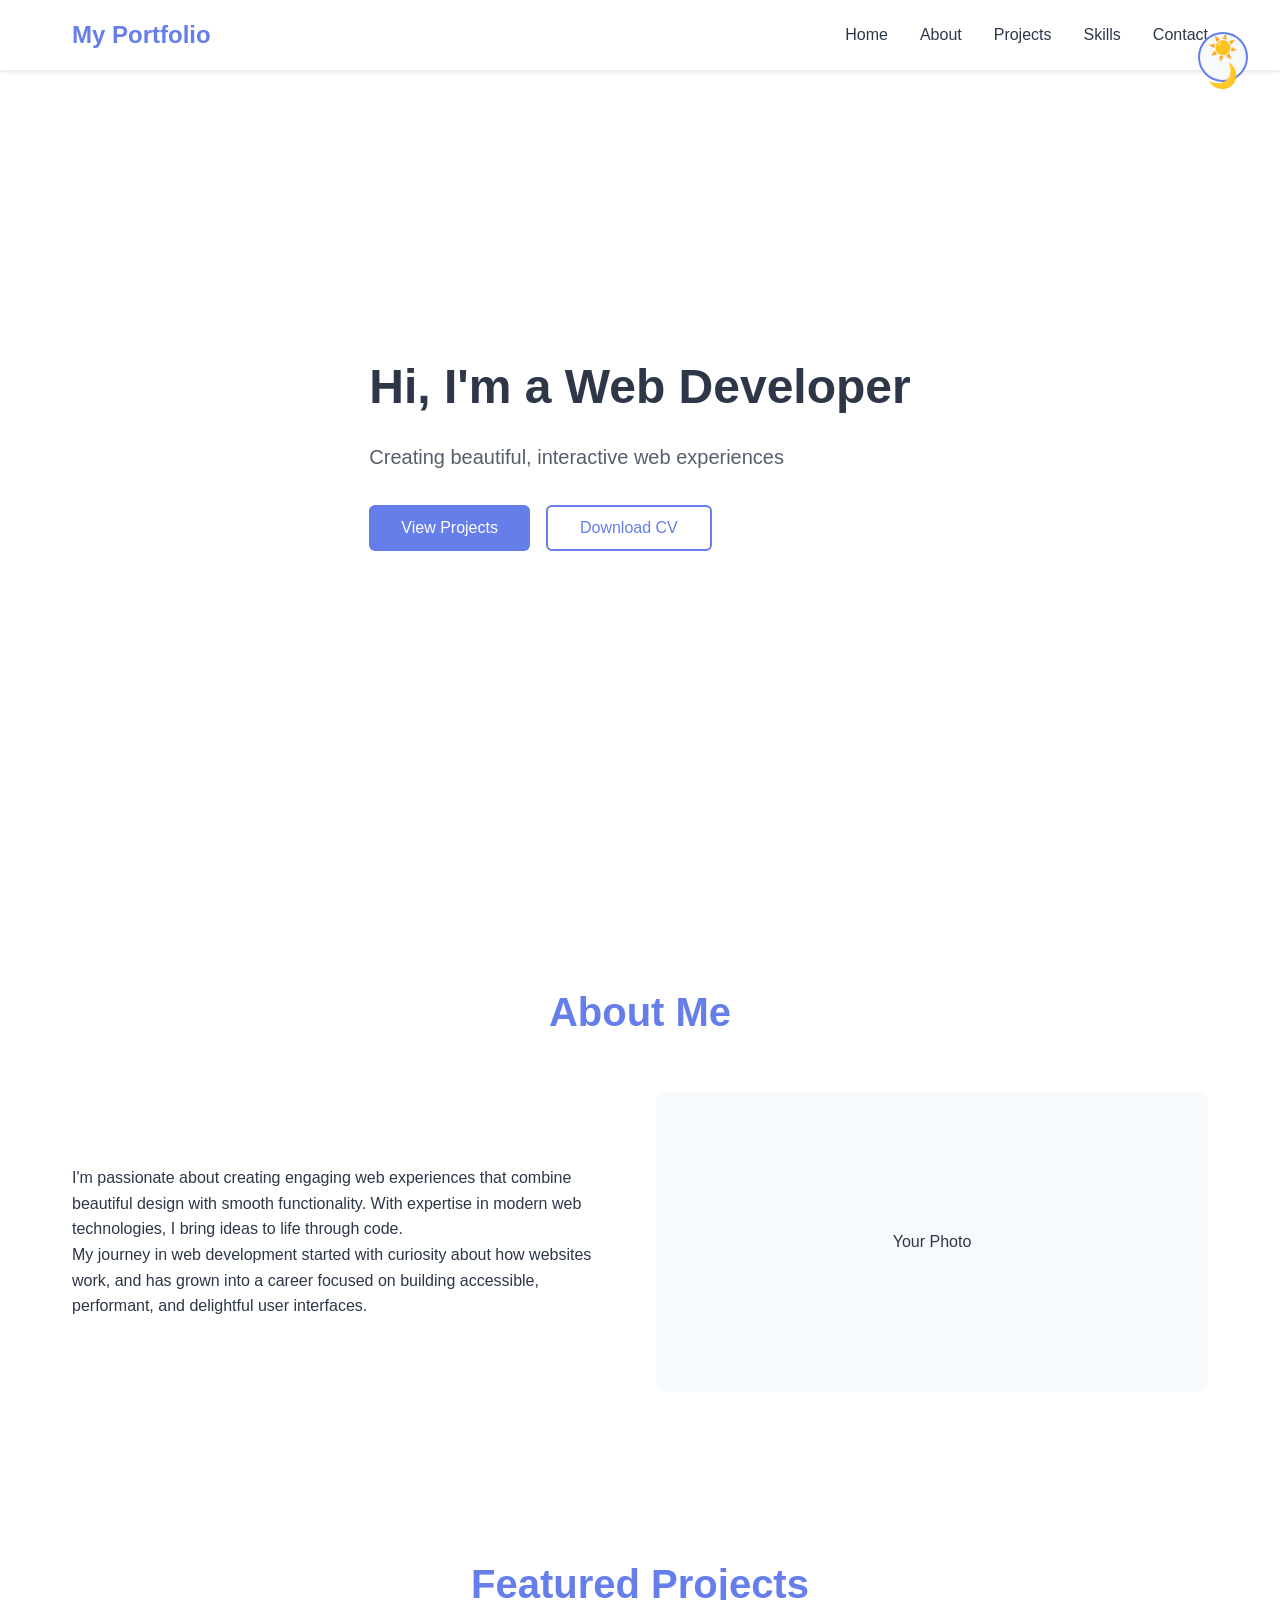
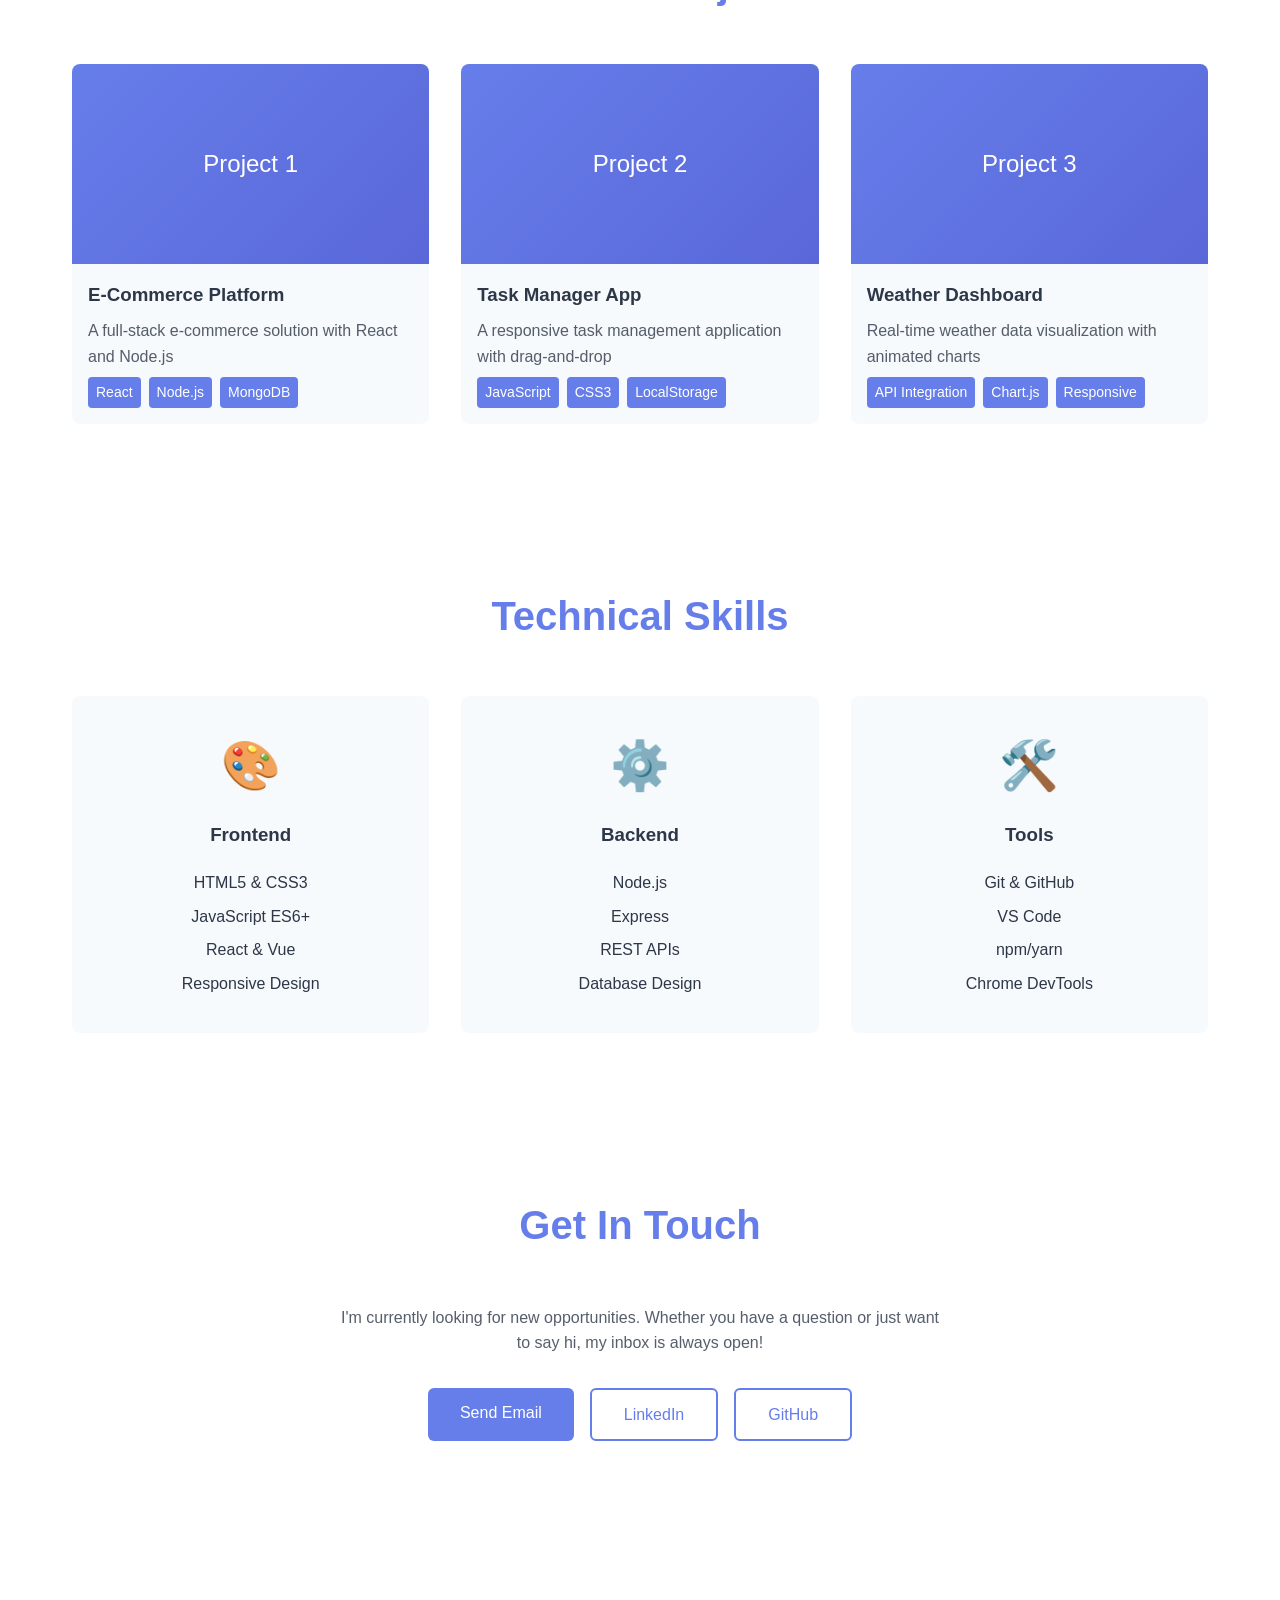
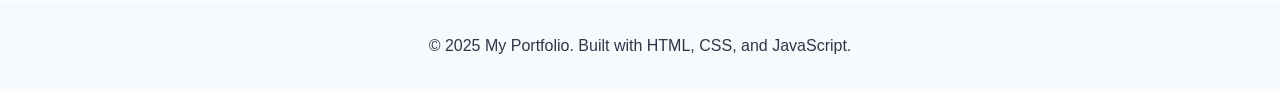
==== index.html @ d0a39c7b "Initial commit" ====
<!DOCTYPE html>
<html lang="en">
<head>
    <meta charset="UTF-8">
    <meta name="viewport" content="width=device-width, initial-scale=1.0">
    <title>My Portfolio - Week 12 Enhanced</title>
    <link rel="stylesheet" href="styles.css">
</head>
<body>
    <!-- Theme Toggle Button -->
    <button class="theme-toggle" aria-label="Toggle theme">
        <span class="sun-icon">☀️</span>
        <span class="moon-icon">🌙</span>
    </button>

    <!-- Navigation -->
    <nav class="navbar">
        <div class="nav-container">
            <div class="nav-brand">
                <h2>My Portfolio</h2>
            </div>
            <ul class="nav-menu">
                <li><a href="#home" class="nav-link active">Home</a></li>
                <li><a href="#about" class="nav-link">About</a></li>
                <li><a href="#projects" class="nav-link">Projects</a></li>
                <li><a href="#skills" class="nav-link">Skills</a></li>
                <li><a href="#contact" class="nav-link">Contact</a></li>
            </ul>
        </div>
    </nav>

    <!-- Hero Section -->
    <section id="home" class="hero animate-on-scroll">
        <!-- TODO: Add floating shapes for background animation -->
        <div class="container">
            <h1 class="hero-title">Hi, I'm a Web Developer</h1>
            <p class="hero-subtitle">Creating beautiful, interactive web experiences</p>
            <div class="hero-buttons">
                <button class="btn btn-primary">View Projects</button>
                <button class="btn btn-secondary">Download CV</button>
            </div>
        </div>
    </section>

    <!-- About Section -->
    <section id="about" class="about-section animate-on-scroll">
        <div class="container">
            <h2 class="section-title">About Me</h2>
            <div class="about-content">
                <div class="about-text">
                    <p>I'm passionate about creating engaging web experiences that combine beautiful design with smooth functionality. With expertise in modern web technologies, I bring ideas to life through code.</p>
                    <p>My journey in web development started with curiosity about how websites work, and has grown into a career focused on building accessible, performant, and delightful user interfaces.</p>
                </div>
                <div class="about-image">
                    <!-- TODO: Add image with hover effect -->
                    <div class="image-placeholder">Your Photo</div>
                </div>
            </div>
        </div>
    </section>

    <!-- Projects Section -->
    <section id="projects" class="projects-section animate-on-scroll">
        <div class="container">
            <h2 class="section-title">Featured Projects</h2>
            <div class="projects-grid stagger-children">
                <!-- Project Card 1 -->
                <div class="project-card">
                    <div class="image-wrapper">
                        <div class="project-image">Project 1</div>
                        <div class="image-overlay"></div>
                    </div>
                    <h3>E-Commerce Platform</h3>
                    <p>A full-stack e-commerce solution with React and Node.js</p>
                    <div class="project-tags">
                        <span class="tag">React</span>
                        <span class="tag">Node.js</span>
                        <span class="tag">MongoDB</span>
                    </div>
                </div>

                <!-- Project Card 2 -->
                <div class="project-card">
                    <div class="image-wrapper">
                        <div class="project-image">Project 2</div>
                        <div class="image-overlay"></div>
                    </div>
                    <h3>Task Manager App</h3>
                    <p>A responsive task management application with drag-and-drop</p>
                    <div class="project-tags">
                        <span class="tag">JavaScript</span>
                        <span class="tag">CSS3</span>
                        <span class="tag">LocalStorage</span>
                    </div>
                </div>

                <!-- Project Card 3 -->
                <div class="project-card">
                    <div class="image-wrapper">
                        <div class="project-image">Project 3</div>
                        <div class="image-overlay"></div>
                    </div>
                    <h3>Weather Dashboard</h3>
                    <p>Real-time weather data visualization with animated charts</p>
                    <div class="project-tags">
                        <span class="tag">API Integration</span>
                        <span class="tag">Chart.js</span>
                        <span class="tag">Responsive</span>
                    </div>
                </div>

                <!-- TODO: Add more project cards -->
            </div>
        </div>
    </section>

    <!-- Skills Section -->
    <section id="skills" class="skills-section animate-on-scroll">
        <div class="container">
            <h2 class="section-title">Technical Skills</h2>
            <div class="skills-grid stagger-children">
                <div class="skill-card">
                    <div class="skill-icon">🎨</div>
                    <h3>Frontend</h3>
                    <ul>
                        <li>HTML5 & CSS3</li>
                        <li>JavaScript ES6+</li>
                        <li>React & Vue</li>
                        <li>Responsive Design</li>
                    </ul>
                </div>
                <div class="skill-card">
                    <div class="skill-icon">⚙️</div>
                    <h3>Backend</h3>
                    <ul>
                        <li>Node.js</li>
                        <li>Express</li>
                        <li>REST APIs</li>
                        <li>Database Design</li>
                    </ul>
                </div>
                <div class="skill-card">
                    <div class="skill-icon">🛠️</div>
                    <h3>Tools</h3>
                    <ul>
                        <li>Git & GitHub</li>
                        <li>VS Code</li>
                        <li>npm/yarn</li>
                        <li>Chrome DevTools</li>
                    </ul>
                </div>
            </div>
        </div>
    </section>

    <!-- Contact Section -->
    <section id="contact" class="contact-section animate-on-scroll">
        <div class="container">
            <h2 class="section-title">Get In Touch</h2>
            <p class="contact-subtitle">I'm currently looking for new opportunities. Whether you have a question or just want to say hi, my inbox is always open!</p>
            <div class="contact-buttons">
                <a href="mailto:your@email.com" class="btn btn-primary">Send Email</a>
                <a href="https://linkedin.com" class="btn btn-secondary">LinkedIn</a>
                <a href="https://github.com" class="btn btn-secondary">GitHub</a>
            </div>
        </div>
    </section>

    <!-- Footer -->
    <footer class="footer">
        <div class="container">
            <p>&copy; 2025 My Portfolio. Built with HTML, CSS, and JavaScript.</p>
        </div>
    </footer>

    <script src="script.js"></script>
</body>
</html>
---- styles.css ----
/* ==========================================
   CSS VARIABLES & DESIGN SYSTEM
   TODO: Complete the design system with all variables
   ========================================== */

:root {
  /* Color System - TODO: Add more color variations */
  --color-primary: #667eea;
  --color-primary-dark: #5a67d8;
  --color-text-primary: #2d3748;
  --color-background: #ffffff;
  --color-surface: #f7fafc;

  /* Spacing System - TODO: Use consistently throughout */
  --spacing-sm: 0.5rem;
  --spacing-md: 1rem;
  --spacing-lg: 2rem;

  /* Animation Timing - TODO: Add more timing variations */
  --transition-base: 250ms;
  --ease-in-out: cubic-bezier(0.4, 0, 0.2, 1);
}

/* Dark Theme - TODO: Complete dark theme variables */
[data-theme="dark"] {
  --color-text-primary: #f7fafc;
  --color-background: #1a202c;
  --color-surface: #2d3748;
}

/* ==========================================
   BASE STYLES
   ========================================== */

* {
  margin: 0;
  padding: 0;
  box-sizing: border-box;
}

body {
  font-family: -apple-system, BlinkMacSystemFont, 'Segoe UI', Roboto, Oxygen, Ubuntu, sans-serif;
  line-height: 1.6;
  color: var(--color-text-primary);
  background: var(--color-background);
  /* TODO: Add smooth transition for theme switching */
}

.container {
  max-width: 1200px;
  margin: 0 auto;
  padding: 0 var(--spacing-lg);
}

/* ==========================================
   THEME TOGGLE
   TODO: Add rotation animation on click
   ========================================== */

.theme-toggle {
  position: fixed;
  top: var(--spacing-lg);
  right: var(--spacing-lg);
  width: 50px;
  height: 50px;
  border-radius: 50%;
  background: var(--color-surface);
  border: 2px solid var(--color-primary);
  cursor: pointer;
  z-index: 1000;
  font-size: 1.5rem;
  /* TODO: Add hover effect and transition */
}

/* Hide moon in light mode, sun in dark mode */
[data-theme="light"] .moon-icon {
  display: none;
}

[data-theme="dark"] .sun-icon {
  display: none;
}

/* ==========================================
   NAVIGATION
   TODO: Add underline animation for links
   ========================================== */

.navbar {
  position: fixed;
  top: 0;
  width: 100%;
  background: var(--color-background);
  box-shadow: 0 2px 4px rgba(0,0,0,0.1);
  z-index: 100;
  padding: var(--spacing-md) 0;
}

.nav-container {
  max-width: 1200px;
  margin: 0 auto;
  padding: 0 var(--spacing-lg);
  display: flex;
  justify-content: space-between;
  align-items: center;
}

.nav-brand h2 {
  color: var(--color-primary);
}

.nav-menu {
  display: flex;
  list-style: none;
  gap: var(--spacing-lg);
}

.nav-link {
  color: var(--color-text-primary);
  text-decoration: none;
  position: relative;
  /* TODO: Add hover effect with underline animation */
}

/* ==========================================
   HERO SECTION
   TODO: Add typing animation for title
   ========================================== */

.hero {
  min-height: 100vh;
  display: flex;
  align-items: center;
  justify-content: center;
  padding-top: 80px;
}

.hero-title {
  font-size: 3rem;
  margin-bottom: var(--spacing-md);
  /* TODO: Add typing animation */
}

.hero-subtitle {
  font-size: 1.25rem;
  margin-bottom: var(--spacing-lg);
  opacity: 0.8;
}

.hero-buttons {
  display: flex;
  gap: var(--spacing-md);
}

/* ==========================================
   BUTTONS
   TODO: Add hover and active states with transforms
   ========================================== */

.btn {
  padding: 0.75rem 2rem;
  border: none;
  border-radius: 0.375rem;
  cursor: pointer;
  font-size: 1rem;
  text-decoration: none;
  display: inline-block;
  /* TODO: Add transition for smooth hover effects */
}

.btn-primary {
  background: var(--color-primary);
  color: white;
}

.btn-secondary {
  background: transparent;
  color: var(--color-primary);
  border: 2px solid var(--color-primary);
}

/* TODO: Add hover states with transform and shadow */

/* ==========================================
   SECTIONS
   ========================================== */

section {
  padding: 5rem 0;
}

.section-title {
  font-size: 2.5rem;
  text-align: center;
  margin-bottom: 3rem;
  color: var(--color-primary);
}

/* ==========================================
   ABOUT SECTION
   ========================================== */

.about-content {
  display: grid;
  grid-template-columns: 1fr 1fr;
  gap: var(--spacing-lg);
  align-items: center;
}

.image-placeholder {
  background: var(--color-surface);
  height: 300px;
  display: flex;
  align-items: center;
  justify-content: center;
  border-radius: 0.5rem;
  /* TODO: Add hover effect */
}

/* ==========================================
   PROJECTS SECTION
   TODO: Add card hover animations
   ========================================== */

.projects-grid {
  display: grid;
  grid-template-columns: repeat(auto-fit, minmax(300px, 1fr));
  gap: var(--spacing-lg);
}

.project-card {
  background: var(--color-surface);
  border-radius: 0.5rem;
  overflow: hidden;
  /* TODO: Add hover transform and shadow */
}

.project-image {
  height: 200px;
  background: linear-gradient(135deg, var(--color-primary), var(--color-primary-dark));
  display: flex;
  align-items: center;
  justify-content: center;
  color: white;
  font-size: 1.5rem;
}

.image-wrapper {
  position: relative;
  overflow: hidden;
}

.image-overlay {
  /* TODO: Add overlay effect on hover */
}

.project-card h3 {
  padding: var(--spacing-md) var(--spacing-md) 0;
}

.project-card p {
  padding: var(--spacing-sm) var(--spacing-md);
  opacity: 0.8;
}

.project-tags {
  padding: 0 var(--spacing-md) var(--spacing-md);
  display: flex;
  gap: var(--spacing-sm);
  flex-wrap: wrap;
}

.tag {
  background: var(--color-primary);
  color: white;
  padding: 0.25rem 0.5rem;
  border-radius: 0.25rem;
  font-size: 0.875rem;
}

/* ==========================================
   SKILLS SECTION
   TODO: Add card entrance animations
   ========================================== */

.skills-grid {
  display: grid;
  grid-template-columns: repeat(auto-fit, minmax(250px, 1fr));
  gap: var(--spacing-lg);
}

.skill-card {
  background: var(--color-surface);
  padding: var(--spacing-lg);
  border-radius: 0.5rem;
  text-align: center;
  /* TODO: Add hover effect */
}

.skill-icon {
  font-size: 3rem;
  margin-bottom: var(--spacing-md);
}

.skill-card ul {
  list-style: none;
  margin-top: var(--spacing-md);
}

.skill-card li {
  padding: 0.25rem 0;
}

/* ==========================================
   CONTACT SECTION
   ========================================== */

.contact-section {
  text-align: center;
}

.contact-subtitle {
  max-width: 600px;
  margin: 0 auto var(--spacing-lg);
  opacity: 0.8;
}

.contact-buttons {
  display: flex;
  gap: var(--spacing-md);
  justify-content: center;
}

/* ==========================================
   FOOTER
   ========================================== */

.footer {
  background: var(--color-surface);
  padding: var(--spacing-lg) 0;
  text-align: center;
  margin-top: 5rem;
}

/* ==========================================
   ANIMATIONS
   TODO: Create keyframe animations
   ========================================== */

/* TODO: Add fadeInUp animation */
@keyframes fadeInUp {
  /* Your implementation here */
}

/* TODO: Add typing animation */
@keyframes typing {
  /* Your implementation here */
}

/* TODO: Add float animation for background elements */

/* ==========================================
   UTILITY CLASSES
   ========================================== */

.animate-on-scroll {
  /* TODO: Set initial state for scroll animations */
}

.animate-on-scroll.visible {
  /* TODO: Apply animation when visible */
}

/* Staggered animations */
.stagger-children > * {
  /* TODO: Add staggered delay for children */
}

/* ==========================================
   RESPONSIVE DESIGN
   ========================================== */

@media (max-width: 768px) {
  .nav-menu {
    flex-direction: column;
    position: absolute;
    top: 100%;
    left: 0;
    width: 100%;
    background: var(--color-background);
    /* Add mobile menu styles */
  }

  .about-content {
    grid-template-columns: 1fr;
  }

  .hero-title {
    font-size: 2rem;
  }

  .projects-grid,
  .skills-grid {
    grid-template-columns: 1fr;
  }

  .contact-buttons {
    flex-direction: column;
    align-items: center;
  }
}
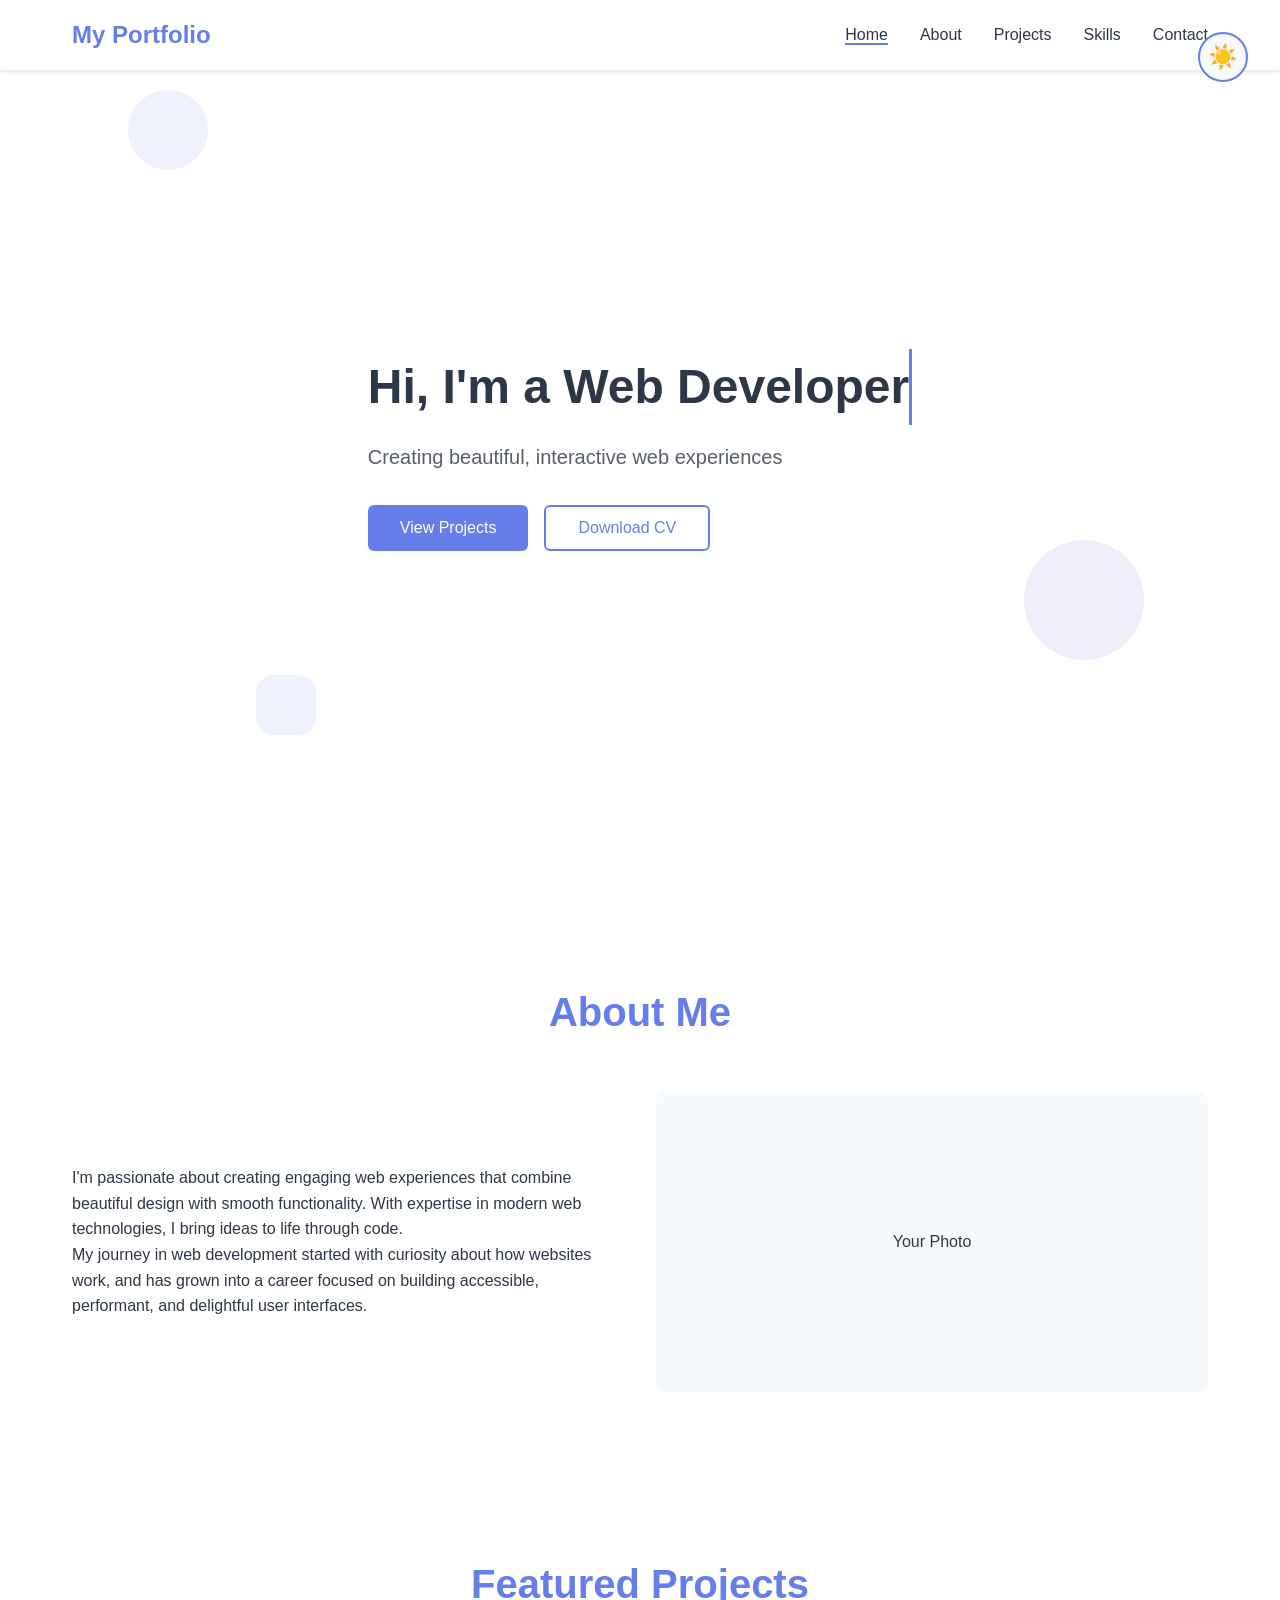
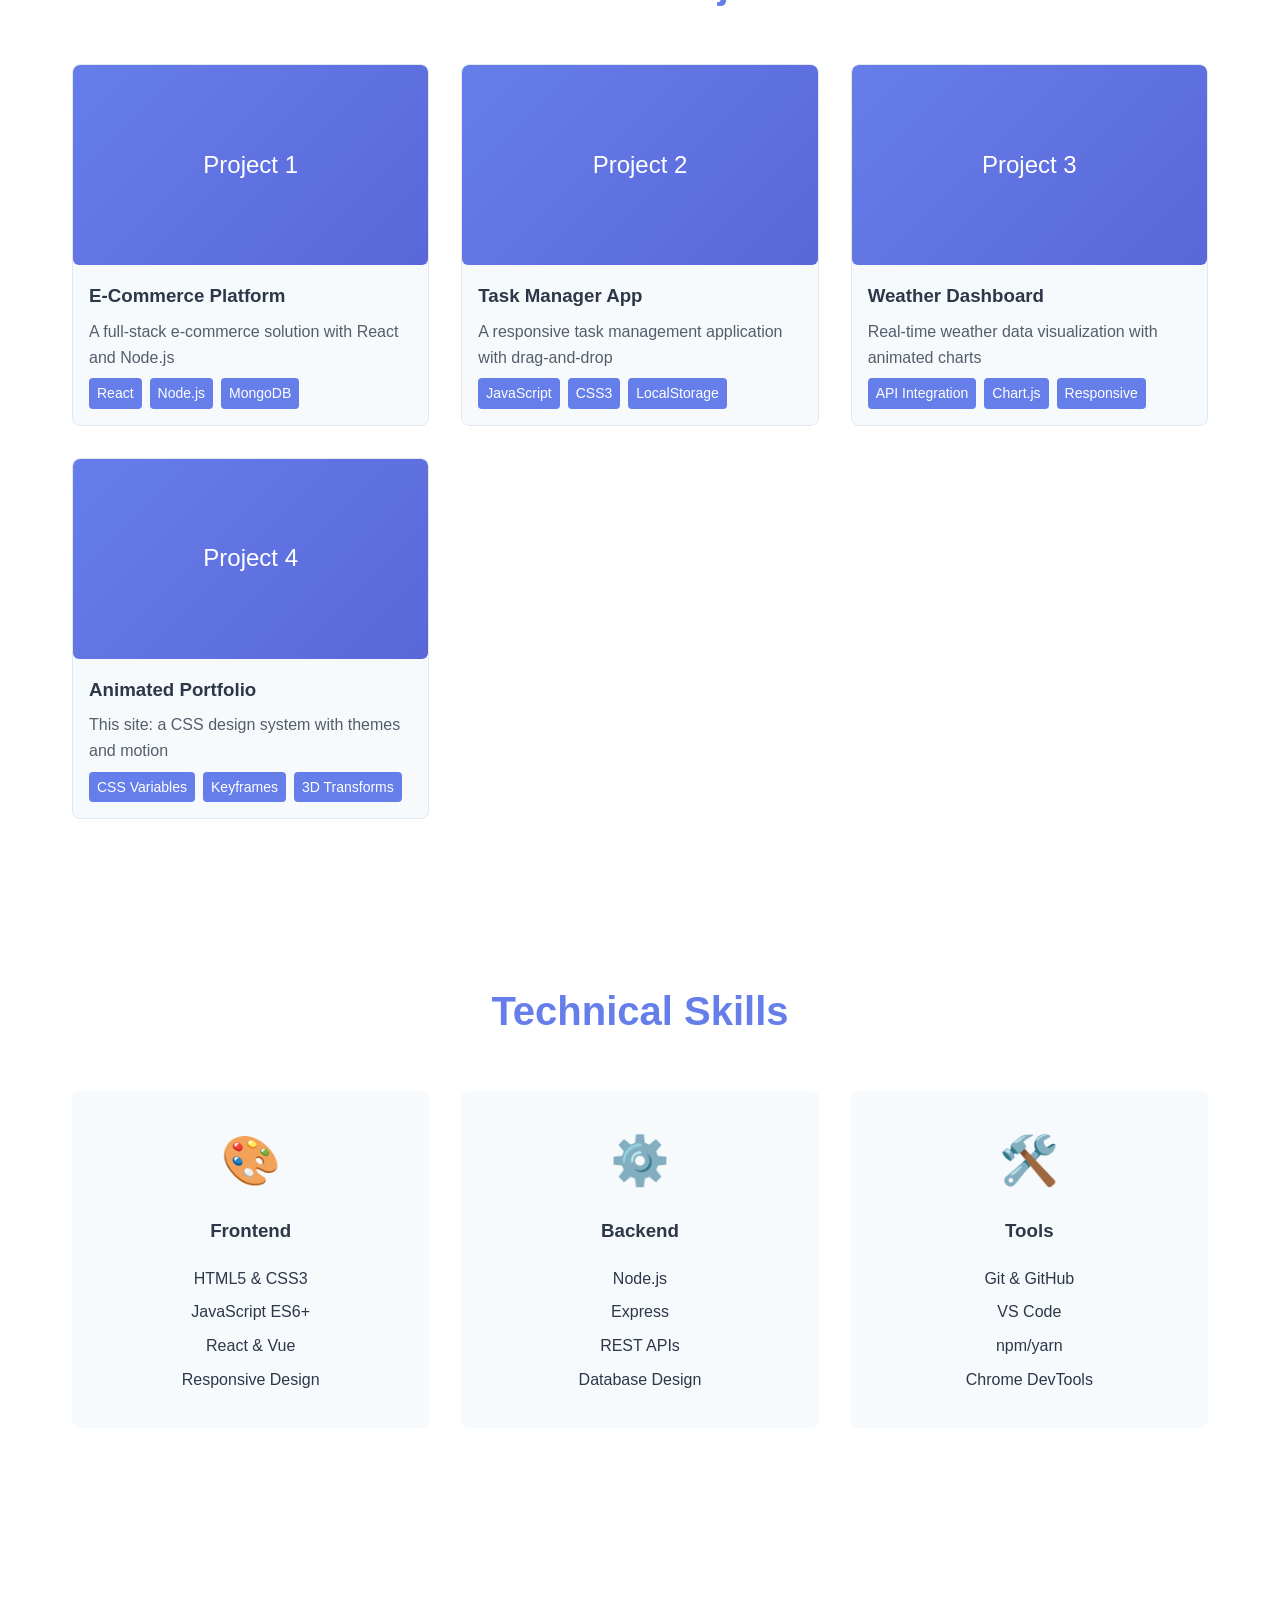
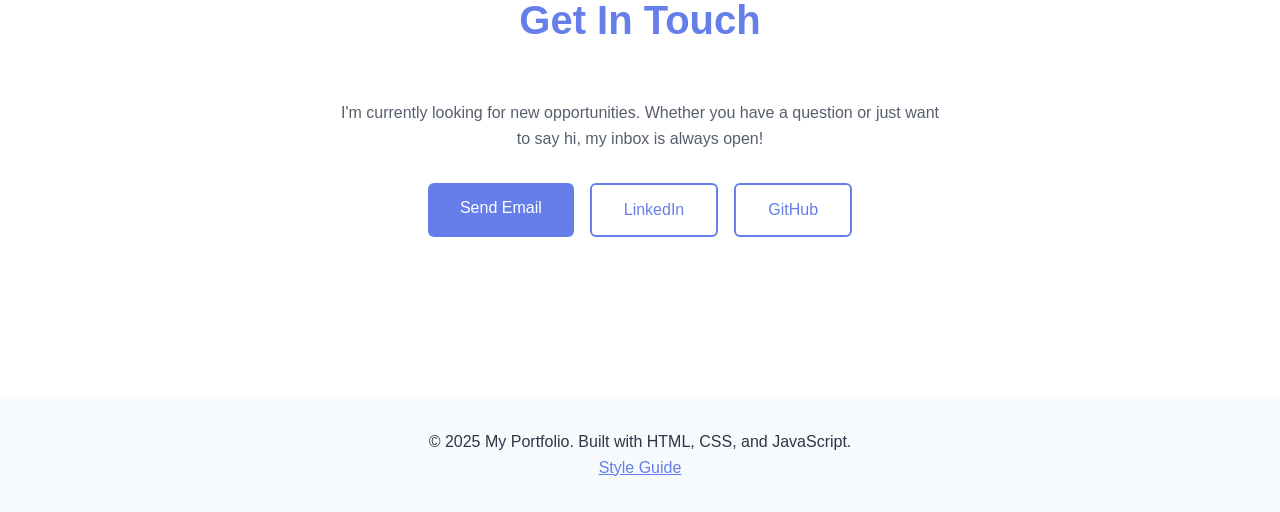
==== commit 00dff04c: "In-person project 8 Parts 1-5: design tokens, hover transitions, scroll entrance animations with sta" ====
--- a/index.html
+++ b/index.html
@@ -31,8 +31,11 @@
 
     <!-- Hero Section -->
     <section id="home" class="hero animate-on-scroll">
-        <!-- TODO: Add floating shapes for background animation -->
-        <div class="container">
+        <div class="floating-shape" style="top: 10%; left: 10%; width: 80px; height: 80px; border-radius: 50%; background: var(--color-primary);"></div>
+        <div class="floating-shape" style="top: 60%; left: 80%; width: 120px; height: 120px; border-radius: 50%; background: var(--color-primary-dark);"></div>
+        <div class="floating-shape" style="top: 75%; left: 20%; width: 60px; height: 60px; border-radius: 30%; background: var(--color-primary);"></div>
+        <!-- Parallax on the content, not the section: the section's fadeInUp keeps its transform -->
+        <div class="container parallax" data-speed="0.3">
             <h1 class="hero-title">Hi, I'm a Web Developer</h1>
             <p class="hero-subtitle">Creating beautiful, interactive web experiences</p>
             <div class="hero-buttons">
@@ -109,7 +112,32 @@
                     </div>
                 </div>
 
-                <!-- TODO: Add more project cards -->
+                <!-- Project Card 4: flips on hover to show its back face -->
+                <div class="project-card flip-card">
+                    <div class="flip-inner">
+                        <div class="flip-front">
+                            <div class="image-wrapper">
+                                <div class="project-image">Project 4</div>
+                                <div class="image-overlay"></div>
+                            </div>
+                            <h3>Animated Portfolio</h3>
+                            <p>This site: a CSS design system with themes and motion</p>
+                            <div class="project-tags">
+                                <span class="tag">CSS Variables</span>
+                                <span class="tag">Keyframes</span>
+                                <span class="tag">3D Transforms</span>
+                            </div>
+                        </div>
+                        <div class="flip-back">
+                            <h3>Animated Portfolio</h3>
+                            <p>Design tokens drive every color, space and timing. Sections fade in on scroll, the theme fades between light and dark, and this card flips in 3D.</p>
+                            <div class="flip-links">
+                                <a href="styleguide.html" class="btn btn-primary">Style Guide</a>
+                                <a href="https://github.com" class="btn btn-secondary">Code</a>
+                            </div>
+                        </div>
+                    </div>
+                </div>
             </div>
         </div>
     </section>
@@ -170,6 +198,7 @@
     <footer class="footer">
         <div class="container">
             <p>&copy; 2025 My Portfolio. Built with HTML, CSS, and JavaScript.</p>
+            <p><a href="styleguide.html">Style Guide</a></p>
         </div>
     </footer>
 
--- a/styles.css
+++ b/styles.css
@@ -1,31 +1,56 @@
 /* ==========================================
    CSS VARIABLES & DESIGN SYSTEM
-   TODO: Complete the design system with all variables
    ========================================== */
 
 :root {
-  /* Color System - TODO: Add more color variations */
+  /* Color System */
   --color-primary: #667eea;
   --color-primary-dark: #5a67d8;
+  --color-secondary: #48bb78;
+  --color-accent: #f6ad55;
+
   --color-text-primary: #2d3748;
+  --color-text-secondary: #718096;
   --color-background: #ffffff;
   --color-surface: #f7fafc;
-
-  /* Spacing System - TODO: Use consistently throughout */
+  --color-border: #e2e8f0;
+
+  /* Spacing System */
+  --spacing-xs: 0.25rem;
   --spacing-sm: 0.5rem;
   --spacing-md: 1rem;
   --spacing-lg: 2rem;
-
-  /* Animation Timing - TODO: Add more timing variations */
+  --spacing-xl: 3rem;
+  --spacing-2xl: 4rem;
+
+  /* Typography */
+  --font-size-sm: 0.875rem;
+  --font-size-base: 1rem;
+  --font-size-lg: 1.125rem;
+  --font-size-xl: 1.25rem;
+  --font-size-2xl: 1.5rem;
+  --font-size-3xl: 2rem;
+
+  /* Animation Timing */
+  --transition-fast: 150ms;
   --transition-base: 250ms;
+  --transition-slow: 350ms;
+  --transition-slower: 500ms;
+
+  /* Easing Functions */
   --ease-in-out: cubic-bezier(0.4, 0, 0.2, 1);
-}
-
-/* Dark Theme - TODO: Complete dark theme variables */
+  --ease-out: cubic-bezier(0.0, 0, 0.2, 1);
+  --ease-in: cubic-bezier(0.4, 0, 1, 1);
+  --ease-bounce: cubic-bezier(0.68, -0.55, 0.265, 1.55);
+}
+
+/* Dark Theme Variables */
 [data-theme="dark"] {
   --color-text-primary: #f7fafc;
+  --color-text-secondary: #cbd5e0;
   --color-background: #1a202c;
   --color-surface: #2d3748;
+  --color-border: #4a5568;
 }
 
 /* ==========================================
@@ -43,7 +68,17 @@
   line-height: 1.6;
   color: var(--color-text-primary);
   background: var(--color-background);
-  /* TODO: Add smooth transition for theme switching */
+  transition: background-color var(--transition-slow),
+              color var(--transition-slow);
+}
+
+/* Surfaces with their own background fade with the theme too */
+.navbar,
+.footer,
+.skill-card,
+.image-placeholder {
+  transition: background-color var(--transition-slow),
+              color var(--transition-slow);
 }
 
 .container {
@@ -54,7 +89,6 @@
 
 /* ==========================================
    THEME TOGGLE
-   TODO: Add rotation animation on click
    ========================================== */
 
 .theme-toggle {
@@ -68,8 +102,23 @@
   border: 2px solid var(--color-primary);
   cursor: pointer;
   z-index: 1000;
-  font-size: 1.5rem;
-  /* TODO: Add hover effect and transition */
+  font-size: var(--font-size-2xl);
+  transition: transform var(--transition-base),
+              border-color var(--transition-base),
+              background-color var(--transition-slow);
+}
+
+.theme-toggle:hover {
+  transform: rotate(180deg);
+  border-color: var(--color-primary);
+}
+
+@keyframes spin-once {
+  to { transform: rotate(360deg); }
+}
+
+.theme-toggle.spinning {
+  animation: spin-once var(--transition-slow) var(--ease-in-out);
 }
 
 /* Hide moon in light mode, sun in dark mode */
@@ -83,7 +132,6 @@
 
 /* ==========================================
    NAVIGATION
-   TODO: Add underline animation for links
    ========================================== */
 
 .navbar {
@@ -119,12 +167,31 @@
   color: var(--color-text-primary);
   text-decoration: none;
   position: relative;
-  /* TODO: Add hover effect with underline animation */
+  transition: color var(--transition-fast);
+}
+
+.nav-link:hover {
+  color: var(--color-primary);
+}
+
+.nav-link::after {
+  content: '';
+  position: absolute;
+  bottom: -2px;
+  left: 0;
+  width: 0;
+  height: 2px;
+  background: var(--color-primary);
+  transition: width var(--transition-base) var(--ease-out);
+}
+
+.nav-link:hover::after,
+.nav-link.active::after {
+  width: 100%;
 }
 
 /* ==========================================
    HERO SECTION
-   TODO: Add typing animation for title
    ========================================== */
 
 .hero {
@@ -133,16 +200,33 @@
   align-items: center;
   justify-content: center;
   padding-top: 80px;
+  position: relative;
+  overflow: hidden;
+}
+
+/* Keep the hero content above the floating shapes */
+.hero .container {
+  position: relative;
+  z-index: 1;
 }
 
 .hero-title {
   font-size: 3rem;
   margin-bottom: var(--spacing-md);
-  /* TODO: Add typing animation */
+  /* fit-content puts the cursor at the end of the text, not the end of the container */
+  width: fit-content;
+  overflow: hidden;
+  white-space: nowrap;
+  border-right: 3px solid var(--color-primary);
+  animation:
+    typing 3s steps(30, end),
+    blink 0.5s step-end infinite;
+  animation-delay: 0.5s;
+  animation-fill-mode: both;
 }
 
 .hero-subtitle {
-  font-size: 1.25rem;
+  font-size: var(--font-size-xl);
   margin-bottom: var(--spacing-lg);
   opacity: 0.8;
 }
@@ -152,20 +236,33 @@
   gap: var(--spacing-md);
 }
 
+.floating-shape {
+  position: absolute;
+  opacity: 0.1;
+  animation: float 6s var(--ease-in-out) infinite;
+}
+
+.floating-shape:nth-child(1) { animation-delay: 0s; }
+.floating-shape:nth-child(2) { animation-delay: 2s; }
+.floating-shape:nth-child(3) { animation-delay: 4s; }
+
 /* ==========================================
    BUTTONS
-   TODO: Add hover and active states with transforms
    ========================================== */
 
 .btn {
-  padding: 0.75rem 2rem;
+  padding: 0.75rem var(--spacing-lg);
   border: none;
   border-radius: 0.375rem;
   cursor: pointer;
-  font-size: 1rem;
+  font-size: var(--font-size-base);
   text-decoration: none;
   display: inline-block;
-  /* TODO: Add transition for smooth hover effects */
+  transition: transform var(--transition-base) var(--ease-in-out),
+              box-shadow var(--transition-base) var(--ease-in-out),
+              background-color var(--transition-base),
+              color var(--transition-base);
+  transform: translateY(0);
 }
 
 .btn-primary {
@@ -179,7 +276,21 @@
   border: 2px solid var(--color-primary);
 }
 
-/* TODO: Add hover states with transform and shadow */
+.btn:hover {
+  background: var(--color-primary-dark);
+  transform: translateY(-2px);
+  box-shadow: 0 4px 12px rgba(102, 126, 234, 0.4);
+}
+
+/* The secondary button's text would vanish on the dark hover background */
+.btn-secondary:hover {
+  color: white;
+}
+
+.btn:active {
+  transform: translateY(0);
+  transition-duration: var(--transition-fast);
+}
 
 /* ==========================================
    SECTIONS
@@ -192,7 +303,7 @@
 .section-title {
   font-size: 2.5rem;
   text-align: center;
-  margin-bottom: 3rem;
+  margin-bottom: var(--spacing-xl);
   color: var(--color-primary);
 }
 
@@ -214,12 +325,18 @@
   align-items: center;
   justify-content: center;
   border-radius: 0.5rem;
-  /* TODO: Add hover effect */
+  transition: transform var(--transition-base) var(--ease-out),
+              box-shadow var(--transition-base) var(--ease-out),
+              background-color var(--transition-slow);
+}
+
+.image-placeholder:hover {
+  transform: scale(1.03) rotate(-1deg);
+  box-shadow: 0 10px 30px rgba(0, 0, 0, 0.1);
 }
 
 /* ==========================================
    PROJECTS SECTION
-   TODO: Add card hover animations
    ========================================== */
 
 .projects-grid {
@@ -230,9 +347,20 @@
 
 .project-card {
   background: var(--color-surface);
+  border: 1px solid var(--color-border);
   border-radius: 0.5rem;
   overflow: hidden;
-  /* TODO: Add hover transform and shadow */
+  transition: transform var(--transition-base) var(--ease-out),
+              box-shadow var(--transition-base) var(--ease-out),
+              border-color var(--transition-base),
+              background-color var(--transition-slow);
+  cursor: pointer;
+}
+
+.project-card:hover {
+  transform: scale(1.02);
+  box-shadow: 0 10px 30px rgba(0, 0, 0, 0.1);
+  border-color: var(--color-primary);
 }
 
 .project-image {
@@ -242,7 +370,7 @@
   align-items: center;
   justify-content: center;
   color: white;
-  font-size: 1.5rem;
+  font-size: var(--font-size-2xl);
 }
 
 .image-wrapper {
@@ -250,8 +378,20 @@
   overflow: hidden;
 }
 
-.image-overlay {
-  /* TODO: Add overlay effect on hover */
+.project-card .image-wrapper {
+  border-radius: 0.375rem;
+}
+
+.project-card .image-overlay {
+  position: absolute;
+  inset: 0;
+  background: linear-gradient(to top, rgba(0,0,0,0.7), transparent);
+  opacity: 0;
+  transition: opacity var(--transition-base);
+}
+
+.project-card:hover .image-overlay {
+  opacity: 1;
 }
 
 .project-card h3 {
@@ -273,14 +413,76 @@
 .tag {
   background: var(--color-primary);
   color: white;
-  padding: 0.25rem 0.5rem;
+  padding: var(--spacing-xs) var(--spacing-sm);
   border-radius: 0.25rem;
-  font-size: 0.875rem;
+  font-size: var(--font-size-sm);
+}
+
+/* 3D flip card (Tier 2) */
+.flip-card {
+  perspective: 1000px;
+  overflow: visible;
+  background: transparent;
+  border: none;
+}
+
+/* The flip replaces the scale, and the faces carry the border */
+.flip-card:hover {
+  transform: none;
+  box-shadow: none;
+}
+
+.flip-inner {
+  position: relative;
+  height: 100%;
+  transform-style: preserve-3d;
+  transition: transform var(--transition-slower) var(--ease-in-out);
+}
+
+.flip-card:hover .flip-inner {
+  transform: rotateY(180deg);
+}
+
+.flip-front,
+.flip-back {
+  backface-visibility: hidden;
+  -webkit-backface-visibility: hidden;
+  background: var(--color-surface);
+  border: 1px solid var(--color-border);
+  border-radius: 0.5rem;
+  overflow: hidden;
+  transition: background-color var(--transition-slow);
+}
+
+.flip-front {
+  height: 100%;
+}
+
+.flip-back {
+  position: absolute;
+  inset: 0;
+  transform: rotateY(180deg);
+  border-color: var(--color-primary);
+  display: flex;
+  flex-direction: column;
+  justify-content: center;
+  gap: var(--spacing-md);
+  padding: var(--spacing-lg);
+}
+
+.flip-back h3,
+.flip-back p {
+  padding: 0;
+}
+
+.flip-links {
+  display: flex;
+  gap: var(--spacing-sm);
+  flex-wrap: wrap;
 }
 
 /* ==========================================
    SKILLS SECTION
-   TODO: Add card entrance animations
    ========================================== */
 
 .skills-grid {
@@ -294,12 +496,24 @@
   padding: var(--spacing-lg);
   border-radius: 0.5rem;
   text-align: center;
-  /* TODO: Add hover effect */
+  transition: transform var(--transition-base) var(--ease-out),
+              box-shadow var(--transition-base) var(--ease-out),
+              background-color var(--transition-slow);
+}
+
+.skill-card:hover {
+  transform: translateY(-6px);
+  box-shadow: 0 10px 30px rgba(0, 0, 0, 0.1);
 }
 
 .skill-icon {
   font-size: 3rem;
   margin-bottom: var(--spacing-md);
+  transition: transform var(--transition-slow) var(--ease-bounce);
+}
+
+.skill-card:hover .skill-icon {
+  transform: scale(1.2);
 }
 
 .skill-card ul {
@@ -308,7 +522,7 @@
 }
 
 .skill-card li {
-  padding: 0.25rem 0;
+  padding: var(--spacing-xs) 0;
 }
 
 /* ==========================================
@@ -342,38 +556,199 @@
   margin-top: 5rem;
 }
 
+.footer a {
+  color: var(--color-primary);
+}
+
 /* ==========================================
    ANIMATIONS
-   TODO: Create keyframe animations
-   ========================================== */
-
-/* TODO: Add fadeInUp animation */
+   ========================================== */
+
 @keyframes fadeInUp {
-  /* Your implementation here */
-}
-
-/* TODO: Add typing animation */
+  from {
+    opacity: 0;
+    transform: translateY(30px);
+  }
+  to {
+    opacity: 1;
+    transform: translateY(0);
+  }
+}
+
+@keyframes fadeInScale {
+  from { opacity: 0; transform: scale(0.9); }
+  to   { opacity: 1; transform: scale(1); }
+}
+
+@keyframes slideInLeft {
+  from { opacity: 0; transform: translateX(-50px); }
+  to   { opacity: 1; transform: translateX(0); }
+}
+
+/* Staggered animation for grid children */
+@keyframes fadeInStagger {
+  from { opacity: 0; transform: translateY(20px); }
+  to   { opacity: 1; transform: translateY(0); }
+}
+
+/* max-width rather than width, so the title keeps its fit-content width */
 @keyframes typing {
-  /* Your implementation here */
-}
-
-/* TODO: Add float animation for background elements */
+  from { max-width: 0; }
+  to { max-width: 100%; }
+}
+
+@keyframes blink {
+  50% { border-color: transparent; }
+}
+
+@keyframes float {
+  0%, 100% {
+    transform: translateY(0) rotate(0deg);
+  }
+  33% {
+    transform: translateY(-10px) rotate(-2deg);
+  }
+  66% {
+    transform: translateY(-5px) rotate(2deg);
+  }
+}
 
 /* ==========================================
    UTILITY CLASSES
    ========================================== */
 
 .animate-on-scroll {
-  /* TODO: Set initial state for scroll animations */
+  opacity: 0;
 }
 
 .animate-on-scroll.visible {
-  /* TODO: Apply animation when visible */
-}
-
-/* Staggered animations */
+  animation: fadeInUp var(--transition-slower) var(--ease-out) forwards;
+}
+
+/* Grid children start hidden and fade in one after another once the grid is visible */
 .stagger-children > * {
-  /* TODO: Add staggered delay for children */
+  opacity: 0;
+}
+
+.stagger-children.visible > * {
+  animation: fadeInStagger var(--transition-slow) var(--ease-out) forwards;
+}
+
+.stagger-children.visible > *:nth-child(1) { animation-delay: 0ms; }
+.stagger-children.visible > *:nth-child(2) { animation-delay: 100ms; }
+.stagger-children.visible > *:nth-child(3) { animation-delay: 200ms; }
+.stagger-children.visible > *:nth-child(4) { animation-delay: 300ms; }
+.stagger-children.visible > *:nth-child(5) { animation-delay: 400ms; }
+.stagger-children.visible > *:nth-child(6) { animation-delay: 500ms; }
+
+/* ==========================================
+   STYLE GUIDE PAGE (Tier 3)
+   ========================================== */
+
+.sg-header {
+  display: flex;
+  justify-content: space-between;
+  align-items: center;
+  padding: var(--spacing-lg) 0;
+  padding-right: 70px; /* room for the fixed theme toggle */
+}
+
+.sg-header a {
+  color: var(--color-primary);
+}
+
+.sg-section {
+  padding: var(--spacing-lg) 0;
+}
+
+.sg-section h2 {
+  color: var(--color-primary);
+  margin-bottom: var(--spacing-md);
+}
+
+.sg-list {
+  list-style: none;
+  display: grid;
+  gap: var(--spacing-sm);
+}
+
+.sg-row {
+  display: grid;
+  grid-template-columns: 200px 1fr 220px;
+  gap: var(--spacing-md);
+  align-items: center;
+  padding: var(--spacing-sm) var(--spacing-md);
+  background: var(--color-surface);
+  border: 1px solid var(--color-border);
+  border-radius: 0.375rem;
+  transition: background-color var(--transition-slow);
+}
+
+.sg-name {
+  font-family: ui-monospace, Menlo, monospace;
+  font-size: var(--font-size-sm);
+}
+
+.sg-value {
+  font-family: ui-monospace, Menlo, monospace;
+  font-size: var(--font-size-sm);
+  color: var(--color-text-secondary);
+}
+
+.sg-swatch {
+  width: 48px;
+  height: 32px;
+  border-radius: 0.25rem;
+  border: 1px solid var(--color-border);
+}
+
+.sg-bar {
+  height: 12px;
+  background: var(--color-primary);
+  border-radius: 2px;
+}
+
+/* Side margins leave room for --ease-bounce to overshoot */
+.sg-track {
+  position: relative;
+  height: 24px;
+  margin: 0 15%;
+}
+
+.sg-box {
+  position: absolute;
+  left: 0;
+  width: 24px;
+  height: 24px;
+  border-radius: 0.25rem;
+  background: var(--color-primary);
+  transition-property: left;
+}
+
+.sg-track.moved .sg-box {
+  left: calc(100% - 24px);
+}
+
+/* ==========================================
+   REDUCED MOTION (Tier 1)
+   ========================================== */
+
+@media (prefers-reduced-motion: reduce) {
+  *,
+  *::before,
+  *::after {
+    animation: none !important;
+    transition: none !important;
+  }
+
+  .animate-on-scroll,
+  .stagger-children > * {
+    opacity: 1;
+  }
+
+  .hero-title {
+    border-right: none;
+  }
 }
 
 /* ==========================================
@@ -396,7 +771,7 @@
   }
 
   .hero-title {
-    font-size: 2rem;
+    font-size: var(--font-size-3xl);
   }
 
   .projects-grid,
@@ -408,4 +783,8 @@
     flex-direction: column;
     align-items: center;
   }
-}+
+  .sg-row {
+    grid-template-columns: 1fr;
+  }
+}
